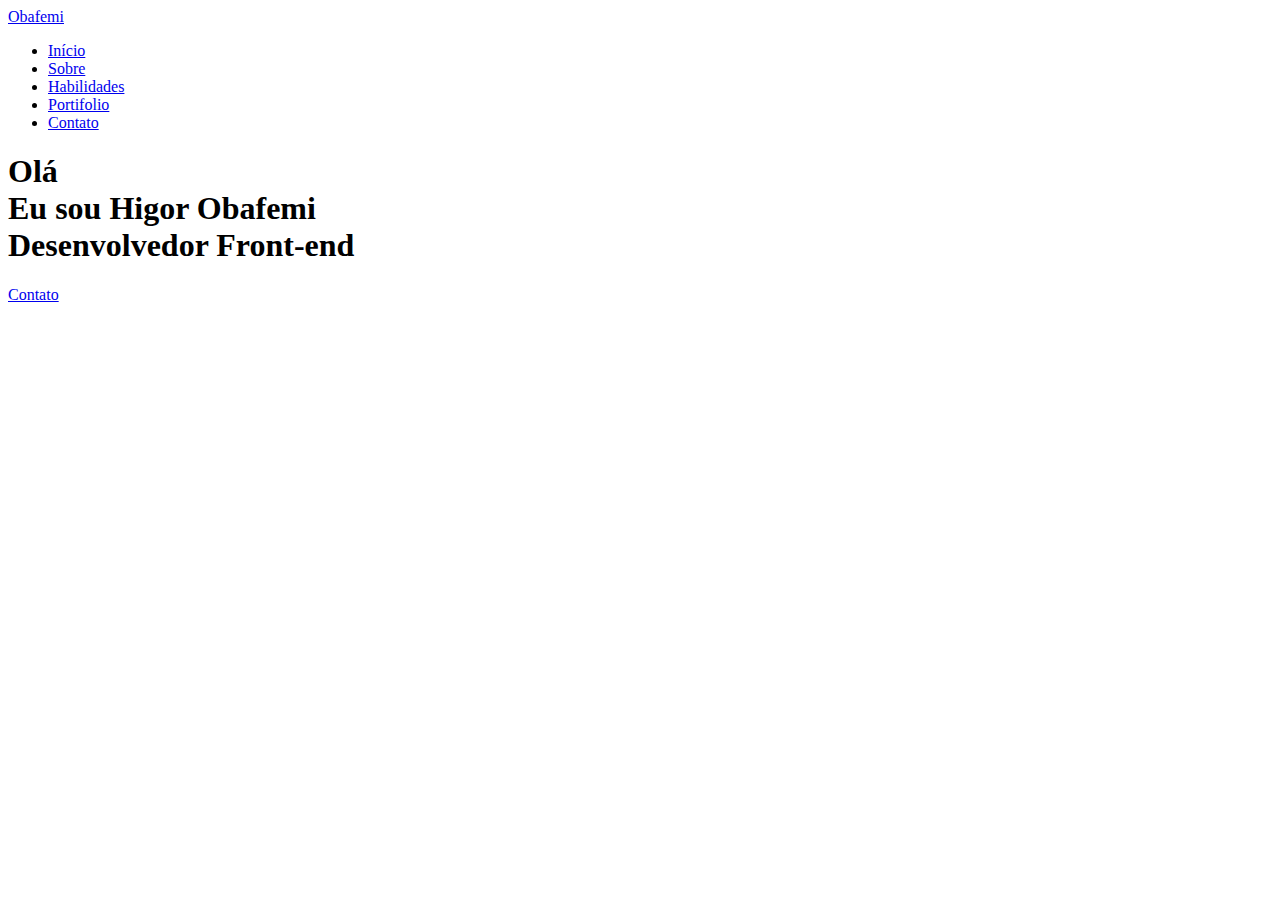
==== index.html @ 18f63f70 "inicio de desenvolvimento do main[" ====
<!DOCTYPE html>
<html lang="pt-br">
<head>
    <meta charset="UTF-8">
    <meta http-equiv="X-UA-Compatible" content="IE=edge">
    <meta name="viewport" content="width=device-width, initial-scale=1.0">
    <link rel="shortcut icon" href="favicon.ico" type="image/x-icon">
    <title>Document</title>
</head>
<body>
    <!--Cabeçalho do menu -->
    <header class="cabecalho">
        <nav class="principal__navegacao">
            <div>
                <a href="#" class="nav__logo">Obafemi</a>
            </div>

            <div class="nav__menu">
                <ul>
                    <li class="nav__item"><a href="#">Início</a></li>
                    <li class="nav__item"><a href="#">Sobre</a></li>
                    <li class="nav__item"><a href="#">Habilidades</a></li>
                    <li class="nav__item"><a href="#">Portifolio</a></li>
                    <li class="nav__item"><a href="#">Contato</a></li>
                </ul>
            </div>

            <div>
                <i class="bx bx-menu"></i>
            </div>
        </nav>
    </header>

    <!--Inicio -->
    <main class="l-menu">
        <section class="inicio bd-grid" id="inicio">
            <div class="home__data">
                <h1 class="home__title">Olá <br> Eu sou <span class="home__title-color"> Higor Obafemi</span><br>Desenvolvedor Front-end </h1>
                <a href="#" class="botao">Contato</a>
            </div>


            <div class="home__social">
                <a href=""></a>
                <a href=""></a>
                <a href=""></a>





            </div>
















        </section>












    </main>
    
</body>
</html>
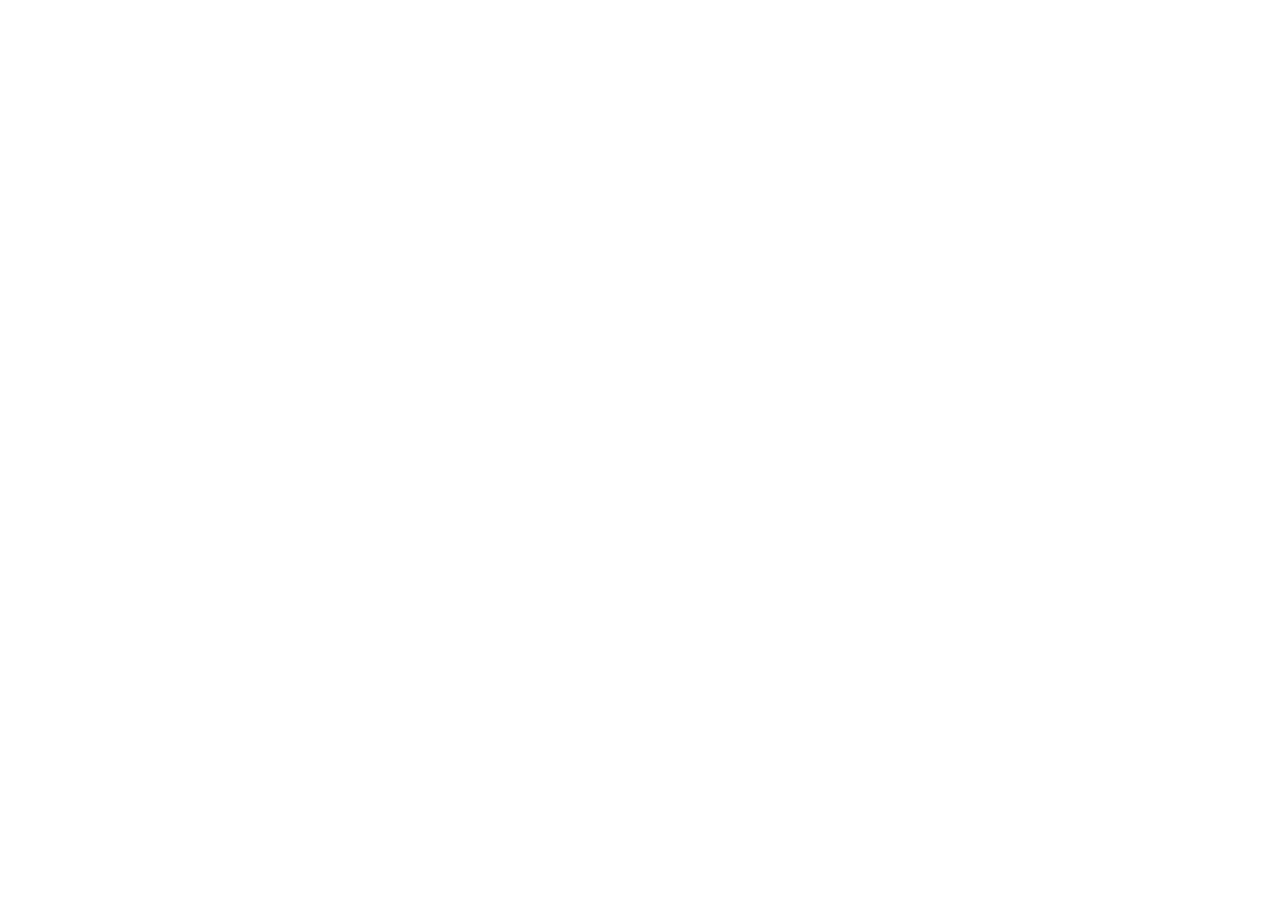
==== commit 618186f8: "Criei a pagina principal" ====
--- a/index.html
+++ b/index.html
@@ -4,82 +4,11 @@
     <meta charset="UTF-8">
     <meta http-equiv="X-UA-Compatible" content="IE=edge">
     <meta name="viewport" content="width=device-width, initial-scale=1.0">
-    <link rel="shortcut icon" href="favicon.ico" type="image/x-icon">
-    <title>Document</title>
+    <link rel="shortcut icon" href="img/favicon.ico" type="image/x-icon">
+    <link rel="stylesheet" href="styles.css/style.css">
+    <title>Minhas Redes Sociais</title>
 </head>
 <body>
-    <!--Cabeçalho do menu -->
-    <header class="cabecalho">
-        <nav class="principal__navegacao">
-            <div>
-                <a href="#" class="nav__logo">Obafemi</a>
-            </div>
-
-            <div class="nav__menu">
-                <ul>
-                    <li class="nav__item"><a href="#">Início</a></li>
-                    <li class="nav__item"><a href="#">Sobre</a></li>
-                    <li class="nav__item"><a href="#">Habilidades</a></li>
-                    <li class="nav__item"><a href="#">Portifolio</a></li>
-                    <li class="nav__item"><a href="#">Contato</a></li>
-                </ul>
-            </div>
-
-            <div>
-                <i class="bx bx-menu"></i>
-            </div>
-        </nav>
-    </header>
-
-    <!--Inicio -->
-    <main class="l-menu">
-        <section class="inicio bd-grid" id="inicio">
-            <div class="home__data">
-                <h1 class="home__title">Olá <br> Eu sou <span class="home__title-color"> Higor Obafemi</span><br>Desenvolvedor Front-end </h1>
-                <a href="#" class="botao">Contato</a>
-            </div>
-
-
-            <div class="home__social">
-                <a href=""></a>
-                <a href=""></a>
-                <a href=""></a>
-
-
-
-
-
-            </div>
-
-
-
-
-
-
-
-
-
-
-
-
-
-
-
-
-        </section>
-
-
-
-
-
-
-
-
-
-
-
-
-    </main>
     
 </body>
 </html>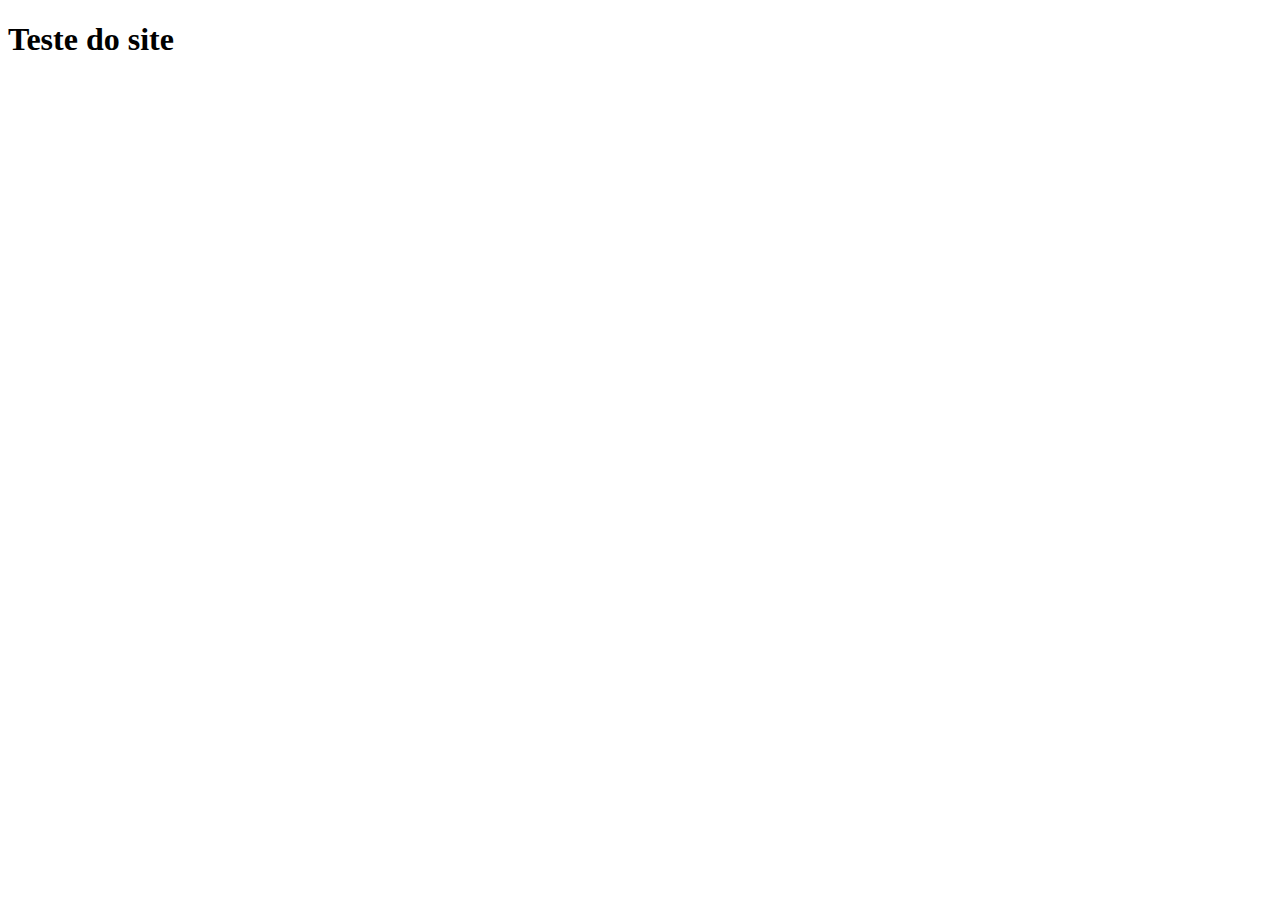
==== commit 1bbd4597: "hospedando no git" ====
--- a/index.html
+++ b/index.html
@@ -9,6 +9,7 @@
     <title>Minhas Redes Sociais</title>
 </head>
 <body>
+    <h1>Teste do site</h1>
     
 </body>
 </html>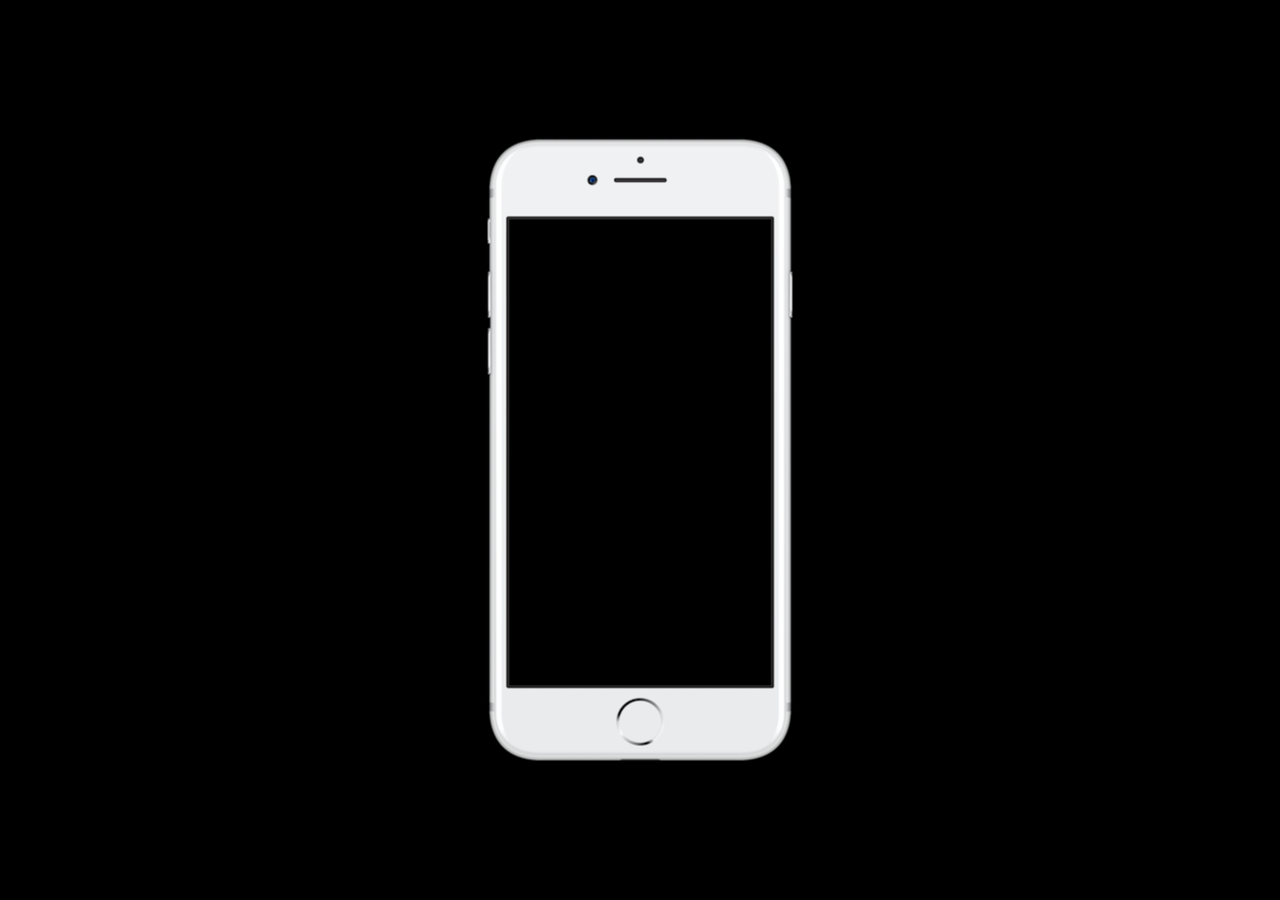
==== commit bc74b043: "inicio do css" ====
--- a/index.html
+++ b/index.html
@@ -9,7 +9,16 @@
     <title>Minhas Redes Sociais</title>
 </head>
 <body>
-    <h1>Teste do site</h1>
+    <main>
+        <section id="telefone">
+
+        </section>
+
+        <section id="redes-sociais">
+
+        </section>
+
+    </main>
     
 </body>
 </html>--- a/styles.css/style.css
+++ b/styles.css/style.css
@@ -0,0 +1,31 @@
+@charset "UTF-8";
+*{
+    margin: 0px;
+    padding: 0px;
+    font-family: Arial, Helvetica, sans-serif;
+}
+
+html, body{
+    height: 100vh;
+    width: 100vw;
+    background-color: black;
+
+}
+
+main{
+    position: relative;
+    height: 100vh;
+    
+}
+body
+
+section#telefone{
+    position: absolute;
+    top: 50%;
+    left: 50%;
+    transform: translate(-50%, -50%);
+
+    height: 627px;
+    width: 311px;
+    background: url(../img/frame-iphone.png) no-repeat ;
+}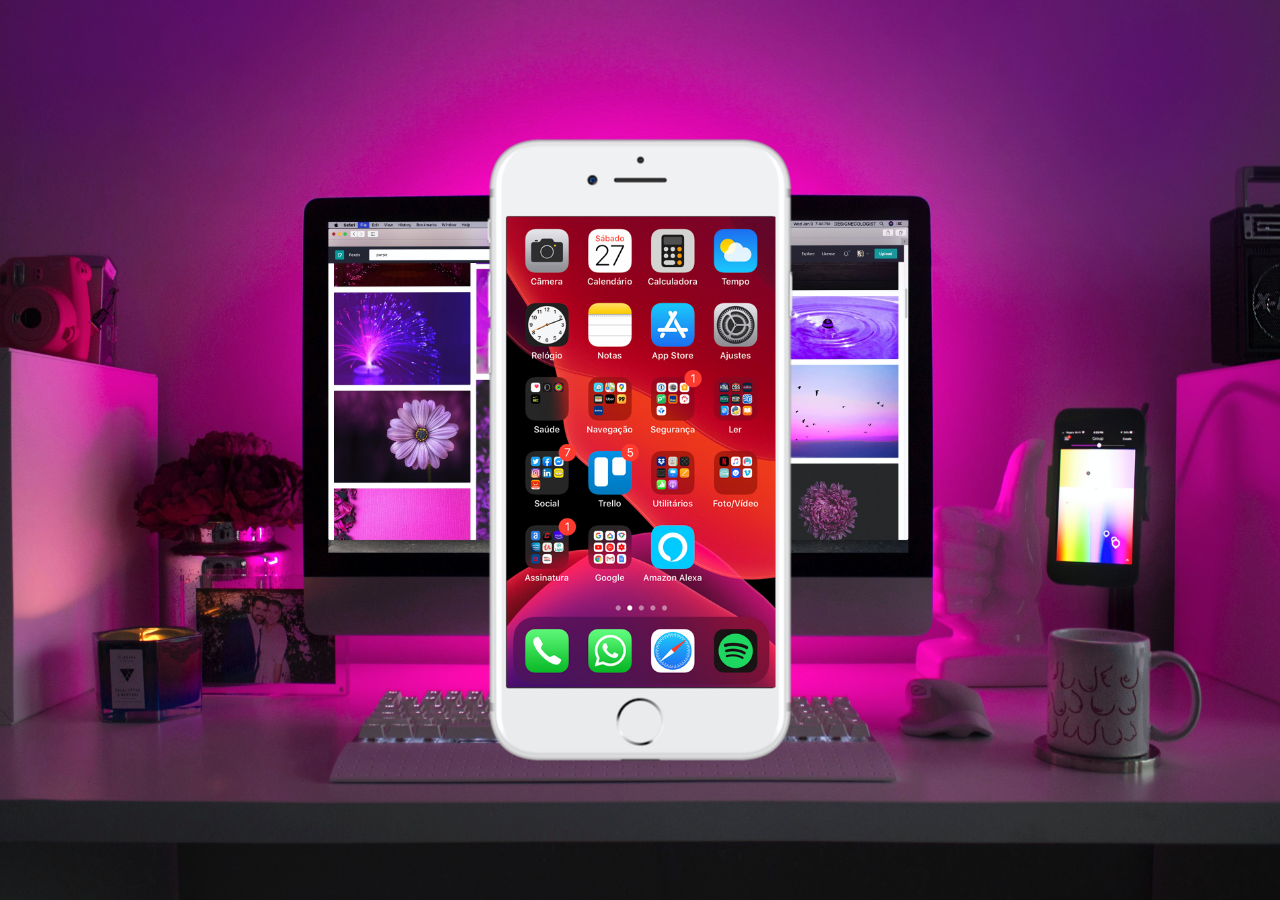
==== commit 0e792237: "criação do home" ====
--- a/index.html
+++ b/index.html
@@ -11,6 +11,7 @@
 <body>
     <main>
         <section id="telefone">
+            <iframe src="home.html" name="tela" id="tela" frameborder="0"></iframe>
 
         </section>
 
--- a/styles.css/style.css
+++ b/styles.css/style.css
@@ -17,7 +17,11 @@
     height: 100vh;
     
 }
-body
+body{
+    background: url('../img/fundo.jpg') no-repeat top center;
+    background-size:cover ;
+    background-attachment:fixed ;
+}
 
 section#telefone{
     position: absolute;
@@ -28,4 +32,12 @@
     height: 627px;
     width: 311px;
     background: url(../img/frame-iphone.png) no-repeat ;
+}
+
+iframe#tela{
+    position: relative;
+    top: 80px;
+    left: 22px;
+    width: 269px;
+    height: 471px;
 }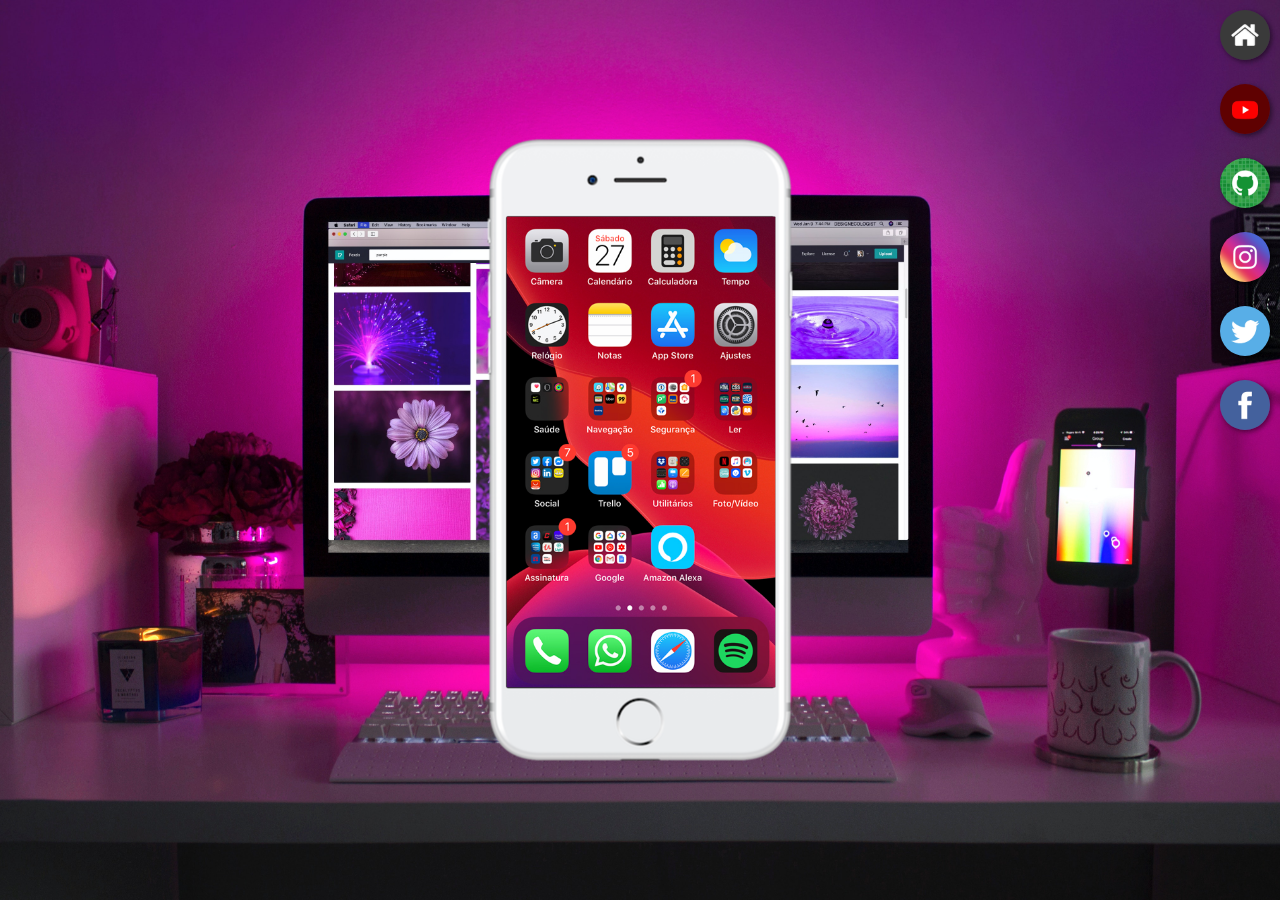
==== commit 65d0329b: "botoes de redes sociais" ====
--- a/index.html
+++ b/index.html
@@ -11,11 +11,19 @@
 <body>
     <main>
         <section id="telefone">
-            <iframe src="home.html" name="tela" id="tela" frameborder="0"></iframe>
+            <iframe src="home.html" name="tela" id="tela" frameborder="0">
+                Desculpe, seu navegador não é compativel com esse site :s
+            </iframe>
 
         </section>
 
         <section id="redes-sociais">
+            <a href="#" target="tela"><img src="img/logo-home.jpg" alt="logo home"></a> <br>
+            <a href="#" target="tela"><img src="img/logo-youtube.jpg" alt="logo do youtube"></a> <br>
+            <a href="#" target="tela"><img src="img/logo-github.jpg" alt="logo do giuhub"></a> <br>
+            <a href="#" target="tela"><img src="img/logo-instagram.jpg" alt="logo do instagram"></a> <br>
+            <a href="#" target="tela"><img src="img/logo-twitter.jpg" alt="logo do twiter"></a> <br>
+            <a href="#" target="tela"><img src="img/logo-facebook.jpg" alt="logo do facebook "></a>
 
         </section>
 
--- a/styles.css/style.css
+++ b/styles.css/style.css
@@ -40,4 +40,23 @@
     left: 22px;
     width: 269px;
     height: 471px;
+}
+
+section#redes-sociais{
+    text-align: right;
+} 
+
+section#redes-sociais img {
+    width: 50px;
+    margin: 10px;
+    border-radius: 50%;
+    box-shadow: 2px 2px 5px rgba(0, 0, 0, 0.493);
+    box-sizing: border-box;
+}
+
+section#redes-sociais img:hover{
+    border: 2px solid white;
+    transform: translate(-3px, -3px);
+    box-shadow: 5px 5px 10px black;
+    transition: transform 0.5s; 
 }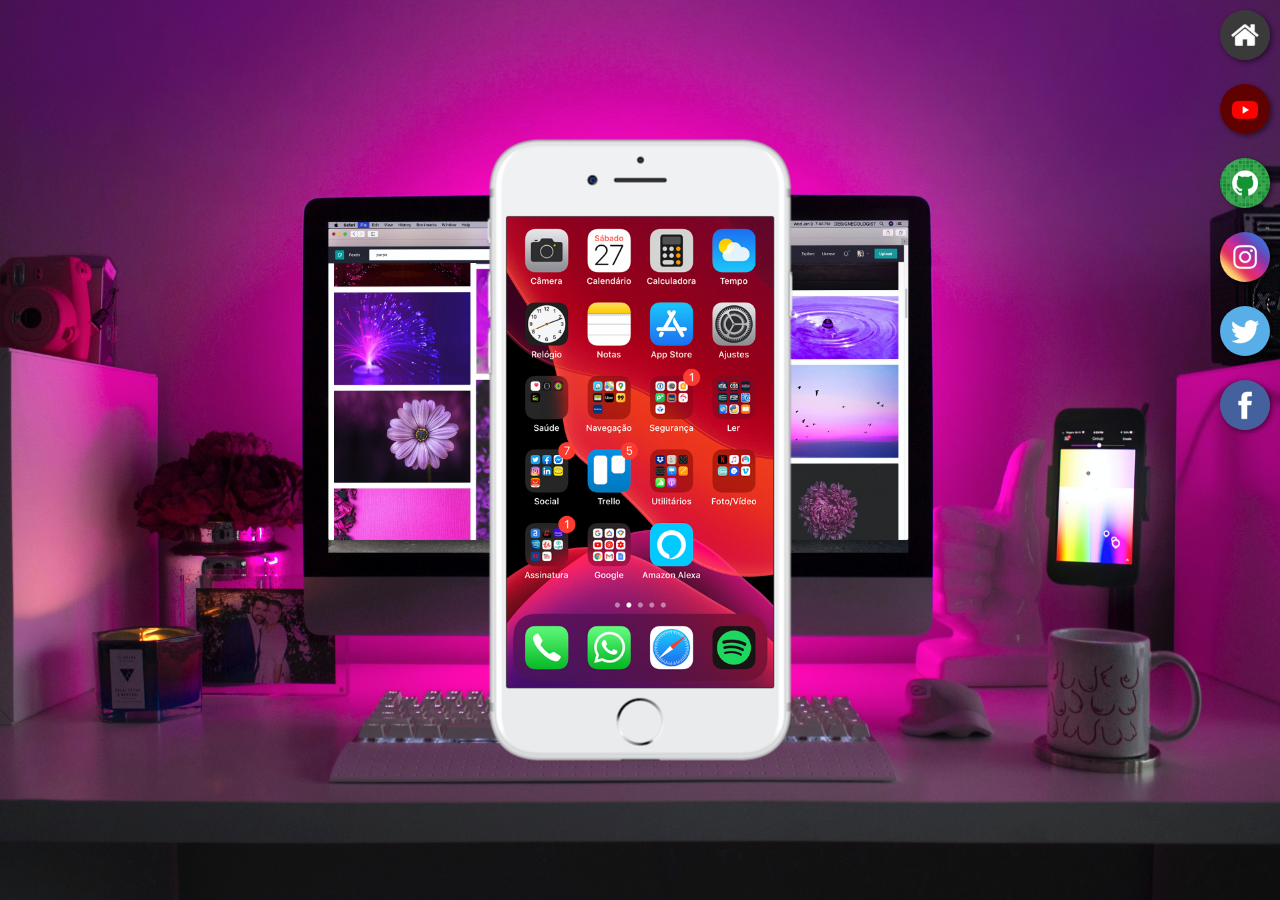
==== commit abbd4b0a: "youtube" ====
--- a/index.html
+++ b/index.html
@@ -18,8 +18,8 @@
         </section>
 
         <section id="redes-sociais">
-            <a href="#" target="tela"><img src="img/logo-home.jpg" alt="logo home"></a> <br>
-            <a href="#" target="tela"><img src="img/logo-youtube.jpg" alt="logo do youtube"></a> <br>
+            <a href="home.html" target="tela"><img src="img/logo-home.jpg" alt="logo home"></a> <br>
+            <a href="youtube.html" target="tela"><img src="img/logo-youtube.jpg" alt="logo do youtube"></a> <br>
             <a href="#" target="tela"><img src="img/logo-github.jpg" alt="logo do giuhub"></a> <br>
             <a href="#" target="tela"><img src="img/logo-instagram.jpg" alt="logo do instagram"></a> <br>
             <a href="#" target="tela"><img src="img/logo-twitter.jpg" alt="logo do twiter"></a> <br>
--- a/styles.css/style.css
+++ b/styles.css/style.css
@@ -38,7 +38,7 @@
     position: relative;
     top: 80px;
     left: 22px;
-    width: 269px;
+    width: 267px;
     height: 471px;
 }
 
